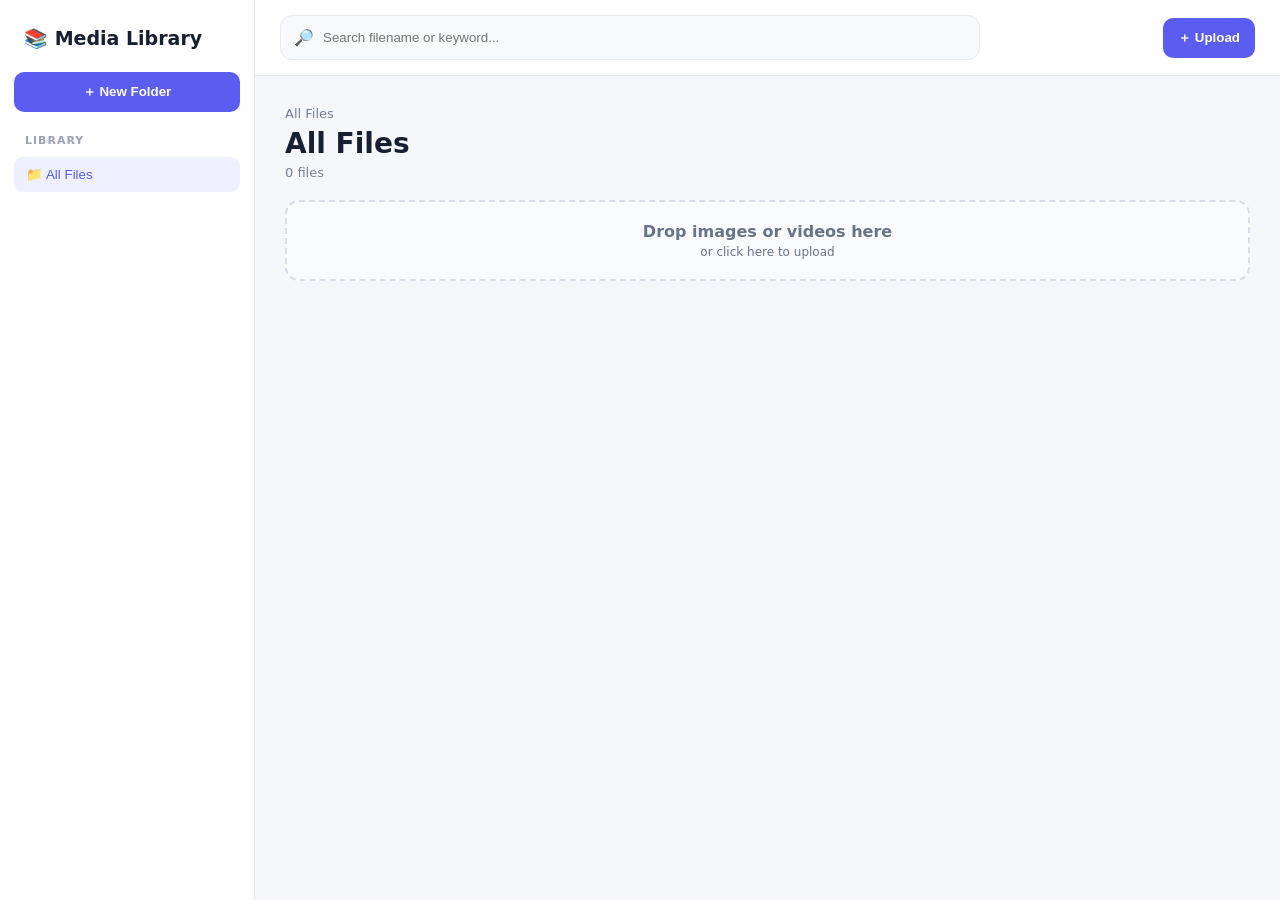
==== index.html @ bf3be6bb "Add GitHub Pages frontend" ====
<!DOCTYPE html>
<html lang="en">

<head>

    <meta charset="UTF-8">

    <meta
        name="viewport"
        content="width=device-width, initial-scale=1"
    >

    <title>Media Library</title>

    <link
        rel="stylesheet"
        href="static/style.css"
    >

</head>

<body>

<div class="app">

    <!-- SIDEBAR -->

    <aside
        class="sidebar"
        id="sidebar"
    >

        <div class="brand">
            📚
            <span>Media Library</span>
        </div>

        <button
            class="new-folder"
            onclick="newFolder()"
        >
            ＋ New Folder
        </button>

        <div class="nav-title">
            LIBRARY
        </div>

        <button
            class="folder root active"
            data-id="root"
            onclick="selectFolder('root', 'All Files', this)"
        >
            📁
            <span>All Files</span>
        </button>

        <div id="folderTree"></div>

    </aside>


    <!-- MAIN -->

    <main class="main">

        <header class="topbar">

            <button
                class="mobile-menu"
                onclick="toggleSidebar()"
            >
                ☰
            </button>

            <div class="search">

                🔎

                <input
                    id="search"
                    type="search"
                    placeholder="Search filename or keyword..."
                    oninput="debouncedLoad()"
                >

            </div>

            <button
                class="upload-btn"
                onclick="document.getElementById('fileInput').click()"
            >
                ＋ Upload
            </button>

            <input
                id="fileInput"
                type="file"
                multiple
                hidden
                accept="image/*,video/*"
            >

        </header>


        <!-- CONTENT -->

        <section class="content">

            <div class="heading">

                <div>

                    <div
                        class="crumb"
                        id="breadcrumb"
                    >
                        All Files
                    </div>

                    <h1 id="title">
                        All Files
                    </h1>

                    <div
                        class="count"
                        id="count"
                    >
                        0 files
                    </div>

                </div>

            </div>


            <!-- DROP ZONE -->

            <div
                class="drop-zone"
                id="dropZone"
            >

                <strong>
                    Drop images or videos here
                </strong>

                <span>
                    or click here to upload
                </span>

            </div>


            <!-- FILE GRID -->

            <div
                class="grid"
                id="grid"
            ></div>


            <!-- EMPTY -->

            <div
                class="empty"
                id="empty"
                hidden
            >

                <div>📂</div>

                <h2>
                    No files here
                </h2>

                <p>
                    Upload images or videos to start your library.
                </p>

            </div>

        </section>

    </main>

</div>


<!-- FILE MODAL -->

<div
    class="modal"
    id="modal"
    hidden
>

    <div
        class="modal-backdrop"
        onclick="closeModal()"
    ></div>

    <div class="modal-card">

        <button
            class="close"
            onclick="closeModal()"
        >
            ×
        </button>


        <!-- PREVIEW -->

        <div id="preview"></div>


        <!-- DETAILS -->

        <div class="details">

            <h2 id="detailName">
                File
            </h2>

            <div
                class="meta"
                id="detailMeta"
            ></div>


            <label>
                Rename
            </label>

            <input
                id="detailNameInput"
                placeholder="File name"
            >


            <label>
                Keywords / Tags
            </label>

            <input
                id="detailKeywords"
                placeholder="HOK, Augran, skin..."
            >


            <label>
                Folder
            </label>

            <select
                id="detailFolder"
            ></select>


            <div class="actions">

                <button
                    onclick="saveDetails()"
                >
                    Save
                </button>

                <a
                    id="downloadBtn"
                    class="secondary"
                >
                    Download
                </a>

                <button
                    class="danger"
                    onclick="deleteCurrent()"
                >
                    Delete
                </button>

            </div>

        </div>

    </div>

</div>


<script
    src="static/app.js"
></script>

</body>

</html>
---- static/style.css ----
* {
    box-sizing: border-box;
}

:root {
    --bg: #f5f7fb;
    --card: #ffffff;
    --text: #172033;
    --muted: #758096;
    --line: #e5e9f0;
    --accent: #5b5cf0;
    --danger: #e5484d;
}

body {
    margin: 0;

    font-family:
        Inter,
        system-ui,
        -apple-system,
        BlinkMacSystemFont,
        "Segoe UI",
        sans-serif;

    background: var(--bg);
    color: var(--text);
}


/* APP */

.app {
    display: flex;
    min-height: 100vh;
}


/* SIDEBAR */

.sidebar {
    width: 255px;

    background: white;

    border-right:
        1px solid var(--line);

    padding: 22px 14px;

    position: fixed;

    inset: 0 auto 0 0;

    overflow-y: auto;

    z-index: 10;
}

.brand {
    font-size: 19px;

    font-weight: 800;

    padding:
        5px
        10px
        22px;
}

.new-folder {
    width: 100%;

    background: var(--accent);

    color: white;

    border: 0;

    border-radius: 10px;

    padding: 11px 15px;

    font-weight: 700;

    cursor: pointer;

    margin-bottom: 22px;
}

.nav-title {
    font-size: 11px;

    color: #9aa3b4;

    font-weight: 800;

    letter-spacing: 1px;

    padding:
        0 11px
        8px;
}

.folder {
    width: 100%;

    text-align: left;

    background: transparent;

    color: #536078;

    border: 0;

    padding: 10px 12px;

    border-radius: 9px;

    margin: 2px 0;

    cursor: pointer;
}

.folder:hover,
.folder.active {
    background: #eef0ff;

    color: var(--accent);
}

.children {
    padding-left: 15px;
}


/* MAIN */

.main {
    margin-left: 255px;

    width:
        calc(100% - 255px);
}


/* TOPBAR */

.topbar {
    height: 76px;

    background: white;

    border-bottom:
        1px solid var(--line);

    display: flex;

    align-items: center;

    gap: 14px;

    padding:
        14px 25px;

    position: sticky;

    top: 0;

    z-index: 5;
}

.search {
    height: 45px;

    border:
        1px solid var(--line);

    border-radius: 12px;

    background: #f8f9fc;

    display: flex;

    align-items: center;

    padding: 0 13px;

    flex: 1;

    max-width: 700px;

    color: #8a94a8;
}

.search input {
    border: 0;

    outline: 0;

    background: transparent;

    width: 100%;

    padding: 0 9px;

    color: var(--text);
}

.upload-btn {
    margin-left: auto;

    background: var(--accent);

    color: white;

    border: 0;

    border-radius: 10px;

    padding: 11px 15px;

    font-weight: 700;

    cursor: pointer;
}

.mobile-menu {
    display: none;

    background: transparent;

    font-size: 24px;

    border: 0;
}


/* CONTENT */

.content {
    padding: 30px;
}

.heading {
    display: flex;

    justify-content: space-between;

    align-items: flex-start;

    margin-bottom: 20px;
}

.crumb {
    font-size: 13px;

    color: var(--muted);

    margin-bottom: 6px;
}

h1 {
    margin: 0;

    font-size: 28px;
}

.count {
    color: var(--muted);

    font-size: 13px;

    margin-top: 5px;
}


/* DROP ZONE */

.drop-zone {
    border:
        2px dashed
        #d9ddea;

    border-radius: 14px;

    padding: 20px;

    text-align: center;

    background: #fafbfe;

    color: #68748a;

    margin-bottom: 24px;

    cursor: pointer;
}

.drop-zone span {
    display: block;

    font-size: 12px;

    margin-top: 4px;
}


/* GRID */

.grid {
    display: grid;

    grid-template-columns:
        repeat(
            auto-fill,
            minmax(190px, 1fr)
        );

    gap: 18px;
}


/* FILE CARD */

.card {
    background: var(--card);

    border:
        1px solid
        var(--line);

    border-radius: 14px;

    overflow: hidden;

    box-shadow:
        0 3px 12px
        rgba(30, 40, 70, .04);

    cursor: pointer;

    transition:
        transform .15s,
        box-shadow .15s;
}

.card:hover {
    transform: translateY(-2px);

    box-shadow:
        0 8px 25px
        rgba(30, 40, 70, .1);
}

.thumb {
    height: 145px;

    background: #edf0f6;

    display: flex;

    align-items: center;

    justify-content: center;

    overflow: hidden;

    position: relative;
}

.thumb img {
    width: 100%;

    height: 100%;

    object-fit: cover;
}

.thumb video {
    width: 100%;

    height: 100%;

    object-fit: cover;
}

.file-icon {
    font-size: 45px;
}

.play {
    position: absolute;

    left: 10px;

    bottom: 10px;

    background:
        rgba(0, 0, 0, .7);

    color: white;

    border-radius: 50%;

    width: 34px;

    height: 34px;

    display: grid;

    place-items: center;
}

.card-body {
    padding: 12px;
}

.name {
    font-weight: 700;

    white-space: nowrap;

    overflow: hidden;

    text-overflow: ellipsis;
}

.tags {
    color: var(--muted);

    font-size: 12px;

    margin-top: 5px;

    white-space: nowrap;

    overflow: hidden;

    text-overflow: ellipsis;
}


/* EMPTY */

.empty {
    text-align: center;

    color: var(--muted);

    padding: 90px 20px;
}

.empty div {
    font-size: 60px;
}

.empty h2 {
    color: var(--text);

    margin:
        10px 0
        5px;
}


/* MODAL */

.modal {
    position: fixed;

    inset: 0;

    z-index: 20;

    display: grid;

    place-items: center;
}

.modal-backdrop {
    position: absolute;

    inset: 0;

    background:
        rgba(15, 20, 35, .62);
}

.modal-card {
    position: relative;

    background: white;

    width: min(900px, 94vw);

    max-height: 92vh;

    overflow: auto;

    border-radius: 18px;

    padding: 22px;

    z-index: 1;

    display: grid;

    grid-template-columns:
        1.2fr .8fr;

    gap: 24px;
}

.close {
    position: absolute;

    right: 13px;

    top: 10px;

    background: #eee;

    border: 0;

    border-radius: 50%;

    width: 34px;

    height: 34px;

    font-size: 22px;

    cursor: pointer;

    z-index: 2;
}


/* PREVIEW */

#preview {
    min-height: 330px;

    background: #10131a;

    border-radius: 12px;

    display: grid;

    place-items: center;

    overflow: hidden;
}

#preview img,
#preview video {
    max-width: 100%;

    max-height: 70vh;
}


/* DETAILS */

.details {
    padding: 18px 5px;
}

.details h2 {
    padding-right: 35px;
}

.meta {
    font-size: 13px;

    color: var(--muted);

    line-height: 1.8;

    margin-bottom: 20px;
}

.details label {
    display: block;

    font-size: 12px;

    font-weight: 700;

    margin:
        12px 0
        6px;
}

.details input,
.details select {
    width: 100%;

    padding: 11px;

    border:
        1px solid
        var(--line);

    border-radius: 9px;

    outline: none;

    background: white;
}


/* ACTIONS */

.actions {
    display: flex;

    gap: 8px;

    flex-wrap: wrap;

    margin-top: 20px;
}

.actions button,
.actions a {
    padding: 10px 14px;

    border-radius: 9px;

    background: var(--accent);

    color: white;

    text-decoration: none;

    border: 0;

    font-weight: 700;

    cursor: pointer;
}

.actions .secondary {
    background: #eef0ff;

    color: var(--accent);
}

.actions .danger {
    background: #fff0f0;

    color: var(--danger);
}


/* HIDDEN */

[hidden] {
    display: none !important;
}


/* MOBILE */

@media (max-width: 760px) {

    .sidebar {
        transform:
            translateX(-100%);

        transition: .2s;

        box-shadow:
            5px 0 20px
            #0001;
    }

    .sidebar.open {
        transform:
            translateX(0);
    }

    .main {
        margin-left: 0;

        width: 100%;
    }

    .mobile-menu {
        display: block;
    }

    .topbar {
        padding: 12px;
    }

    .content {
        padding: 20px;
    }

    .upload-btn {
        padding:
            10px 12px;
    }

    .modal-card {
        grid-template-columns: 1fr;
    }

    .grid {
        grid-template-columns:
            repeat(
                2,
                minmax(0, 1fr)
            );

        gap: 12px;
    }

    .thumb {
        height: 125px;
    }

    .heading h1 {
        font-size: 23px;
    }

    .drop-zone {
        padding: 14px;
    }
}
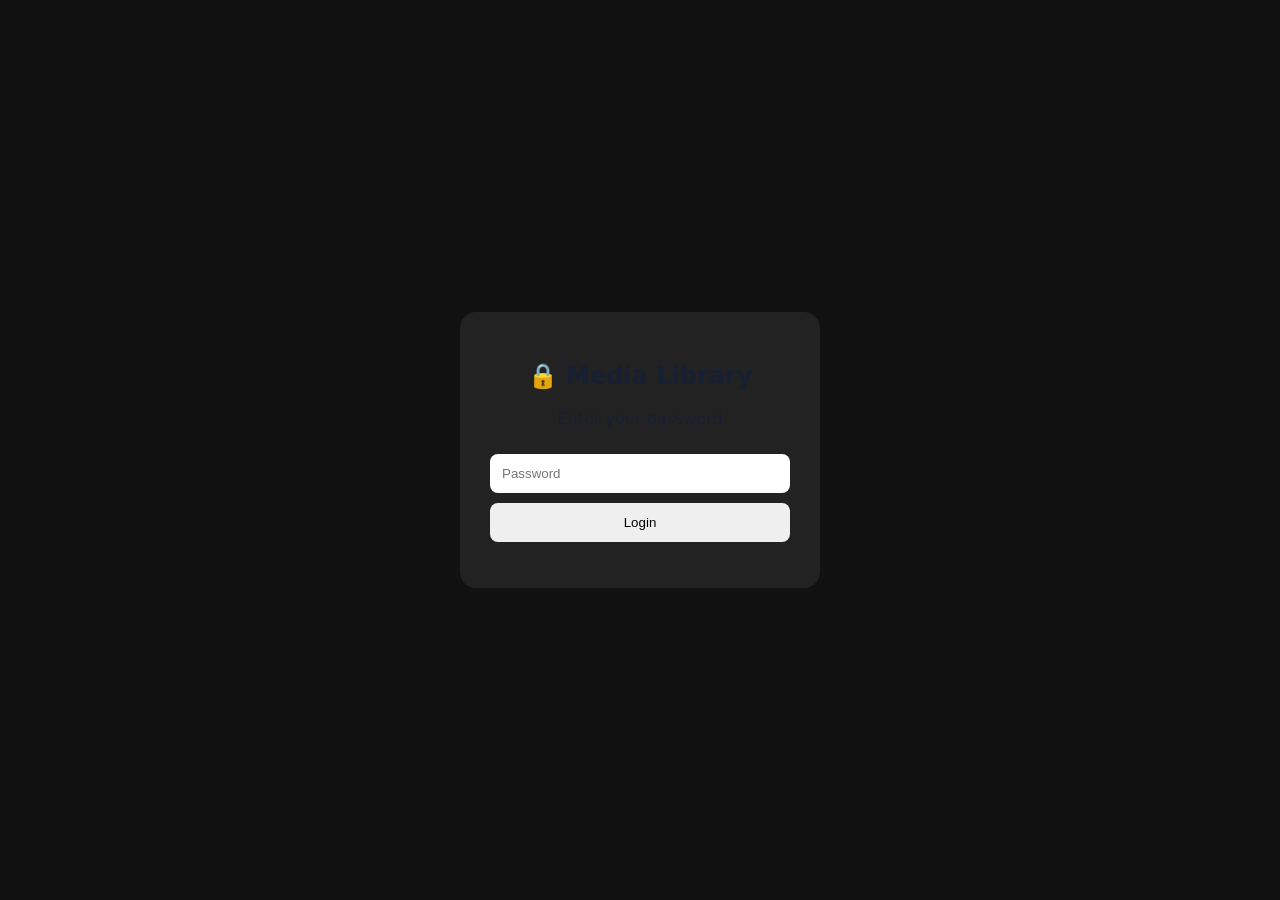
==== commit 7a68426c: "Add media library login" ====
--- a/index.html
+++ b/index.html
@@ -20,6 +20,16 @@
 </head>
 
 <body>
+
+<div id="loginScreen" style="display:none;position:fixed;inset:0;background:#111;z-index:99999;align-items:center;justify-content:center;">
+    <div style="width:min(90%,360px);padding:30px;background:#222;border-radius:16px;text-align:center;">
+        <h2>🔒 Media Library</h2>
+        <p>Enter your password</p>
+        <input id="loginPassword" type="password" placeholder="Password" style="width:100%;box-sizing:border-box;padding:12px;margin:10px 0;border-radius:8px;border:0;">
+        <button onclick="login()" style="width:100%;padding:12px;border:0;border-radius:8px;cursor:pointer;">Login</button>
+        <p id="loginError" style="color:#ff6b6b;"></p>
+    </div>
+</div>
 
 <div class="app">
 
--- a/static/style.css
+++ b/static/style.css
@@ -732,3 +732,83 @@
     }
 }
 
+.folder-delete {
+    display: inline-block;
+    margin-left: 8px;
+    padding: 4px 7px;
+    border: none;
+    border-radius: 6px;
+    background: #ff4444;
+    color: white;
+    cursor: pointer;
+    font-size: 14px;
+}
+
+.folder-delete:hover {
+    opacity: 0.8;
+}
+.folder {
+    display: inline-flex;
+    align-items: center;
+    width: calc(100% - 45px);
+}
+
+.folder-delete {
+    display: inline-flex;
+    align-items: center;
+    justify-content: center;
+    width: 32px;
+    height: 32px;
+    margin-left: 6px;
+    padding: 0;
+    border: none;
+    border-radius: 6px;
+    cursor: pointer;
+    font-size: 14px;
+}
+.folder {
+    flex: 1;
+}
+
+.folder-delete {
+    flex-shrink: 0;
+    margin-left: 6px;
+}
+.folder-row {
+    display: flex;
+    align-items: center;
+    width: 100%;
+}
+
+.folder-row .folder {
+    flex: 1;
+    width: auto;
+}
+
+.folder-row .folder-delete {
+    flex: 0 0 32px;
+    width: 32px;
+    height: 32px;
+    margin-left: 6px;
+}
+.video-thumbnail {
+    width: 100%;
+    height: 100%;
+    object-fit: cover;
+    display: block;
+    background: #111;
+    pointer-events: none;
+}
+
+.thumb {
+    position: relative;
+    overflow: hidden;
+}
+
+.thumb .play {
+    position: absolute;
+    left: 50%;
+    top: 50%;
+    transform: translate(-50%, -50%);
+    pointer-events: none;
+}
